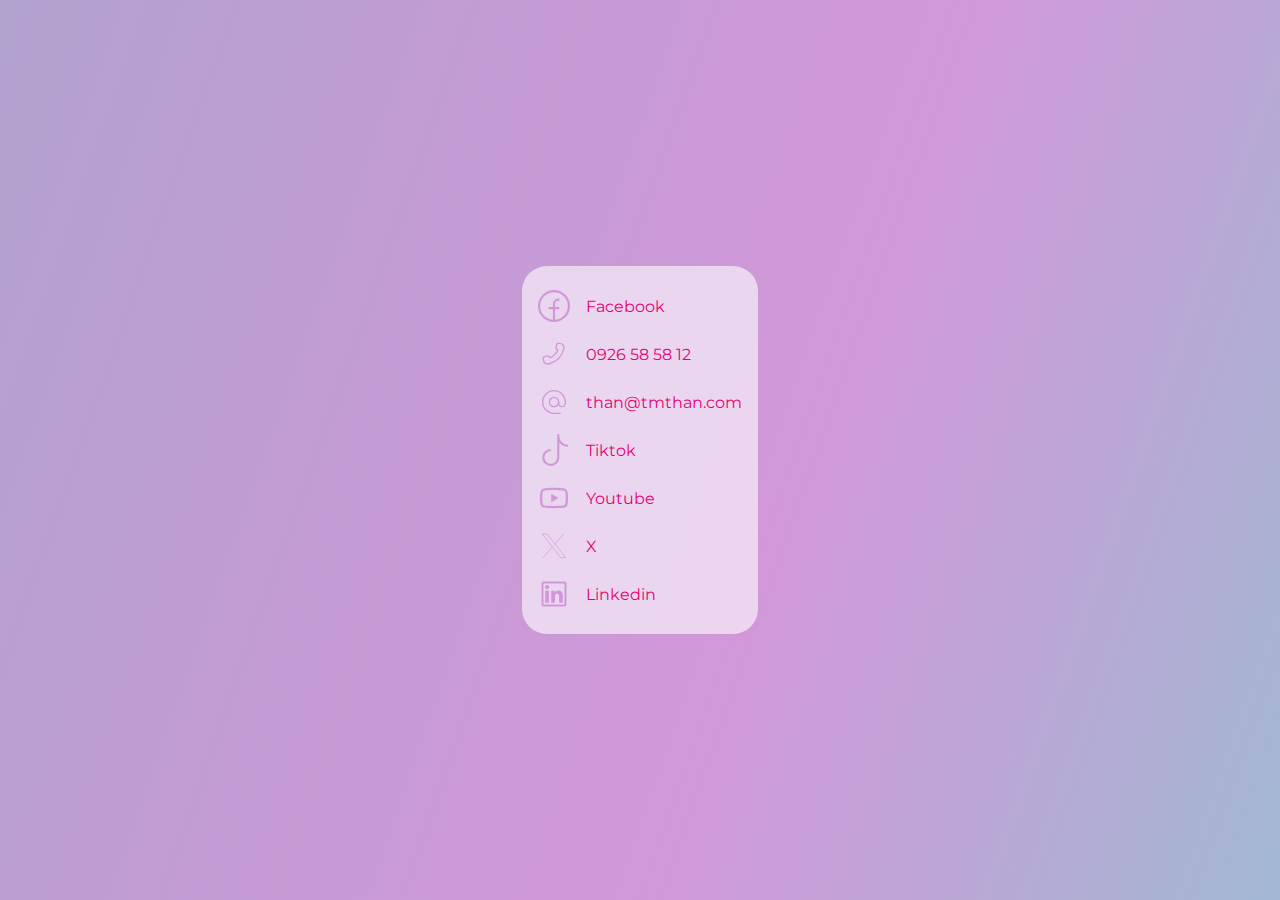
==== than/index.html @ bc6345c5 "feat: init" ====
<!DOCTYPE html>
<html lang="vi">
<head>
    <meta charset="UTF-8">
    <meta name="viewport" content="width=device-width, initial-scale=1.0">
    <link rel="preconnect" href="https://fonts.googleapis.com">
    <link rel="preconnect" href="https://fonts.gstatic.com" crossorigin>
    <link href="https://fonts.googleapis.com/css2?family=Comfortaa:wght@300..700&family=Montserrat:ital,wght@0,100..900;1,100..900&display=swap" rel="stylesheet">
    <link rel="icon" href="https://tmthan.com/wp-content/uploads/2015/10/a1dd81ac594b7b9b2d8034901131164a.jpeg" sizes="192x192" />
    <link rel="apple-touch-icon" href="https://tmthan.com/wp-content/uploads/2015/10/a1dd81ac594b7b9b2d8034901131164a.jpeg" />
    <style>
        @keyframes background-transform {
            0% {
                background-position: left;
            }
            50% {
                background-position: right;
            }
            100% {
                background-position: left;
            }
        }
        * {
            margin: 0;
            padding: 0;
        }
        body {
            background: -webkit-linear-gradient(bottom right, #96b6cc, #89c9ce, #d297d9, #B1A2CE);
            background-size: 200%;
            animation: background-transform 30s infinite;
            overflow: hidden;
            font-family: "Montserrat", sans-serif;
        }
        .wrap {
            height: 100vh;
            width: 100vw;
            display: flex;
            justify-content: center;
            align-items: center;
        }
        .block {
            border-radius: 25px;
            background: #ffffff99;
            padding: 1rem;
        }
        .line {
            display: flex;
            align-items: center;
            gap: 1rem;
            padding-top: 0.5rem;
            padding-bottom: 0.5rem;
        }
        .icon-img {
            width: 2rem;
            height: 2rem;
            object-fit: cover;
            border-radius: 50%;
        }
        .icon {
            color: #d297d9;
            height: 2rem;
            width: 2rem;
        }
        .link {
            color: #E90074;
            text-decoration: none;
        }
    </style>
    <title>Thân</title>
</head>
<body>
    <div class="wrap">
        <div class="block">
            <div class="line">
                <svg xmlns="http://www.w3.org/2000/svg" width="2em" height="2em" class="icon" viewBox="0 0 15 15"><path fill="none" stroke="currentColor" d="M7.5 14.5a7 7 0 1 1 0-14a7 7 0 0 1 0 14Zm0 0v-8a2 2 0 0 1 2-2h.5m-5 4h5"/></svg>
                <a class="link" href="https://facebook.com/dethuongvl">Facebook</a>
            </div>
            <div class="line">
                <svg xmlns="http://www.w3.org/2000/svg" width="2em" height="2em" viewBox="0 0 24 24" class="icon"><path fill="none" stroke="currentColor" stroke-linecap="round" stroke-linejoin="round" d="M19.506 7.96A16.027 16.027 0 0 1 7.96 19.506C5.819 20.051 4 18.21 4 16v-1c0-.552.449-.995.998-1.05a9.94 9.94 0 0 0 2.656-.639l1.52 1.52a12.049 12.049 0 0 0 5.657-5.657l-1.52-1.52a9.94 9.94 0 0 0 .64-2.656C14.005 4.448 14.448 4 15 4h1c2.21 0 4.051 1.819 3.506 3.96"/></svg>
                <a class="link" href="tel:0926585812">0926 58 58 12</a>
            </div>
            <div class="line">
                <svg xmlns="http://www.w3.org/2000/svg" width="2em" height="2em" viewBox="0 0 24 24" class="icon"><path fill="currentColor" d="M12 21q-1.864 0-3.507-.708q-1.643-.709-2.859-1.924t-1.925-2.856T3 12.003t.709-3.51Q4.417 6.85 5.63 5.634t2.857-1.925T11.997 3t3.51.709t2.859 1.924t1.925 2.857T21 12v.989q0 1.263-.868 2.137T18 16q-.894 0-1.63-.49q-.737-.49-1.09-1.306q-.57.821-1.425 1.308T12 16q-1.671 0-2.835-1.164Q8 13.67 8 12t1.165-2.835T12 8t2.836 1.165T16 12v.989q0 .822.589 1.417T18 15t1.412-.594t.588-1.418V12q0-3.35-2.325-5.675T12 4T6.325 6.325T4 12t2.325 5.675T12 20h5v1zm0-6q1.25 0 2.125-.875T15 12t-.875-2.125T12 9t-2.125.875T9 12t.875 2.125T12 15"/></svg>
                <a class="link" href="mailto:than@tmthan.com">than@tmthan.com</a>
            </div>
            <div class="line">
                <svg xmlns="http://www.w3.org/2000/svg" width="2em" height="2em" viewBox="0 0 15 15" class="icon"><path fill="currentColor" fill-rule="evenodd" d="M9 0h1v1a4 4 0 0 0 4 4v1a4.992 4.992 0 0 1-4-2v7a4 4 0 1 1-4-4v1a3 3 0 1 0 3 3z" clip-rule="evenodd"/></svg>
                <a class="link" href="https://www.tiktok.com/@____than">Tiktok</a>
            </div>
            <div class="line">
                <svg xmlns="http://www.w3.org/2000/svg" width="2em" height="2em" viewBox="0 0 1024 1024" class="icon"><path fill="currentColor" d="M960 509.2c0-2.2 0-4.7-.1-7.6c-.1-8.1-.3-17.2-.5-26.9c-.8-27.9-2.2-55.7-4.4-81.9c-3-36.1-7.4-66.2-13.4-88.8a139.52 139.52 0 0 0-98.3-98.5c-28.3-7.6-83.7-12.3-161.7-15.2c-37.1-1.4-76.8-2.3-116.5-2.8c-13.9-.2-26.8-.3-38.4-.4h-29.4c-11.6.1-24.5.2-38.4.4c-39.7.5-79.4 1.4-116.5 2.8c-78 3-133.5 7.7-161.7 15.2A139.35 139.35 0 0 0 82.4 304C76.3 326.6 72 356.7 69 392.8c-2.2 26.2-3.6 54-4.4 81.9c-.3 9.7-.4 18.8-.5 26.9c0 2.9-.1 5.4-.1 7.6v5.6c0 2.2 0 4.7.1 7.6c.1 8.1.3 17.2.5 26.9c.8 27.9 2.2 55.7 4.4 81.9c3 36.1 7.4 66.2 13.4 88.8c12.8 47.9 50.4 85.7 98.3 98.5c28.2 7.6 83.7 12.3 161.7 15.2c37.1 1.4 76.8 2.3 116.5 2.8c13.9.2 26.8.3 38.4.4h29.4c11.6-.1 24.5-.2 38.4-.4c39.7-.5 79.4-1.4 116.5-2.8c78-3 133.5-7.7 161.7-15.2c47.9-12.8 85.5-50.5 98.3-98.5c6.1-22.6 10.4-52.7 13.4-88.8c2.2-26.2 3.6-54 4.4-81.9c.3-9.7.4-18.8.5-26.9c0-2.9.1-5.4.1-7.6zm-72 5.2c0 2.1 0 4.4-.1 7.1c-.1 7.8-.3 16.4-.5 25.7c-.7 26.6-2.1 53.2-4.2 77.9c-2.7 32.2-6.5 58.6-11.2 76.3c-6.2 23.1-24.4 41.4-47.4 47.5c-21 5.6-73.9 10.1-145.8 12.8c-36.4 1.4-75.6 2.3-114.7 2.8c-13.7.2-26.4.3-37.8.3h-28.6l-37.8-.3c-39.1-.5-78.2-1.4-114.7-2.8c-71.9-2.8-124.9-7.2-145.8-12.8c-23-6.2-41.2-24.4-47.4-47.5c-4.7-17.7-8.5-44.1-11.2-76.3c-2.1-24.7-3.4-51.3-4.2-77.9c-.3-9.3-.4-18-.5-25.7c0-2.7-.1-5.1-.1-7.1v-4.8c0-2.1 0-4.4.1-7.1c.1-7.8.3-16.4.5-25.7c.7-26.6 2.1-53.2 4.2-77.9c2.7-32.2 6.5-58.6 11.2-76.3c6.2-23.1 24.4-41.4 47.4-47.5c21-5.6 73.9-10.1 145.8-12.8c36.4-1.4 75.6-2.3 114.7-2.8c13.7-.2 26.4-.3 37.8-.3h28.6l37.8.3c39.1.5 78.2 1.4 114.7 2.8c71.9 2.8 124.9 7.2 145.8 12.8c23 6.2 41.2 24.4 47.4 47.5c4.7 17.7 8.5 44.1 11.2 76.3c2.1 24.7 3.4 51.3 4.2 77.9c.3 9.3.4 18 .5 25.7c0 2.7.1 5.1.1 7.1zM423 646l232-135l-232-133z"/></svg>
                <a class="link" href="https://www.youtube.com/channel/UCdD3ZZ4MtwkYNbpU5Ef5R7w">Youtube</a>
            </div>
            <div class="line">
                <svg xmlns="http://www.w3.org/2000/svg" width="2em" height="2em" viewBox="0 0 48 48" class="icon"><path fill="none" stroke="currentColor" stroke-linecap="round" stroke-linejoin="round" d="M21.604 25.622L7.693 41.498M37.924 6.502L25.554 21.07M6.61 6.5l27.44 35h7.56l-27.439-35z"/></svg>
                <a class="link" href="https://x.com/tranminhthan">X</a>
            </div>
            <div class="line">
                <svg xmlns="http://www.w3.org/2000/svg" width="2em" height="2em" viewBox="0 0 1024 1024" class="icon"><path fill="currentColor" d="M847.7 112H176.3c-35.5 0-64.3 28.8-64.3 64.3v671.4c0 35.5 28.8 64.3 64.3 64.3h671.4c35.5 0 64.3-28.8 64.3-64.3V176.3c0-35.5-28.8-64.3-64.3-64.3m0 736q-671.7-.15-671.7-.3q.15-671.7.3-671.7q671.7.15 671.7.3q-.15 671.7-.3 671.7M230.6 411.9h118.7v381.8H230.6zm59.4-52.2c37.9 0 68.8-30.8 68.8-68.8a68.8 68.8 0 1 0-137.6 0c-.1 38 30.7 68.8 68.8 68.8m252.3 245.1c0-49.8 9.5-98 71.2-98c60.8 0 61.7 56.9 61.7 101.2v185.7h118.6V584.3c0-102.8-22.2-181.9-142.3-181.9c-57.7 0-96.4 31.7-112.3 61.7h-1.6v-52.2H423.7v381.8h118.6z"/></svg>
                <a class="link" href="https://www.linkedin.com/in/than-tran-008176224/">Linkedin</a>
            </div>
        </div>
    </div>
    <!-- https://iconify.design/ -->
</body>
</html>
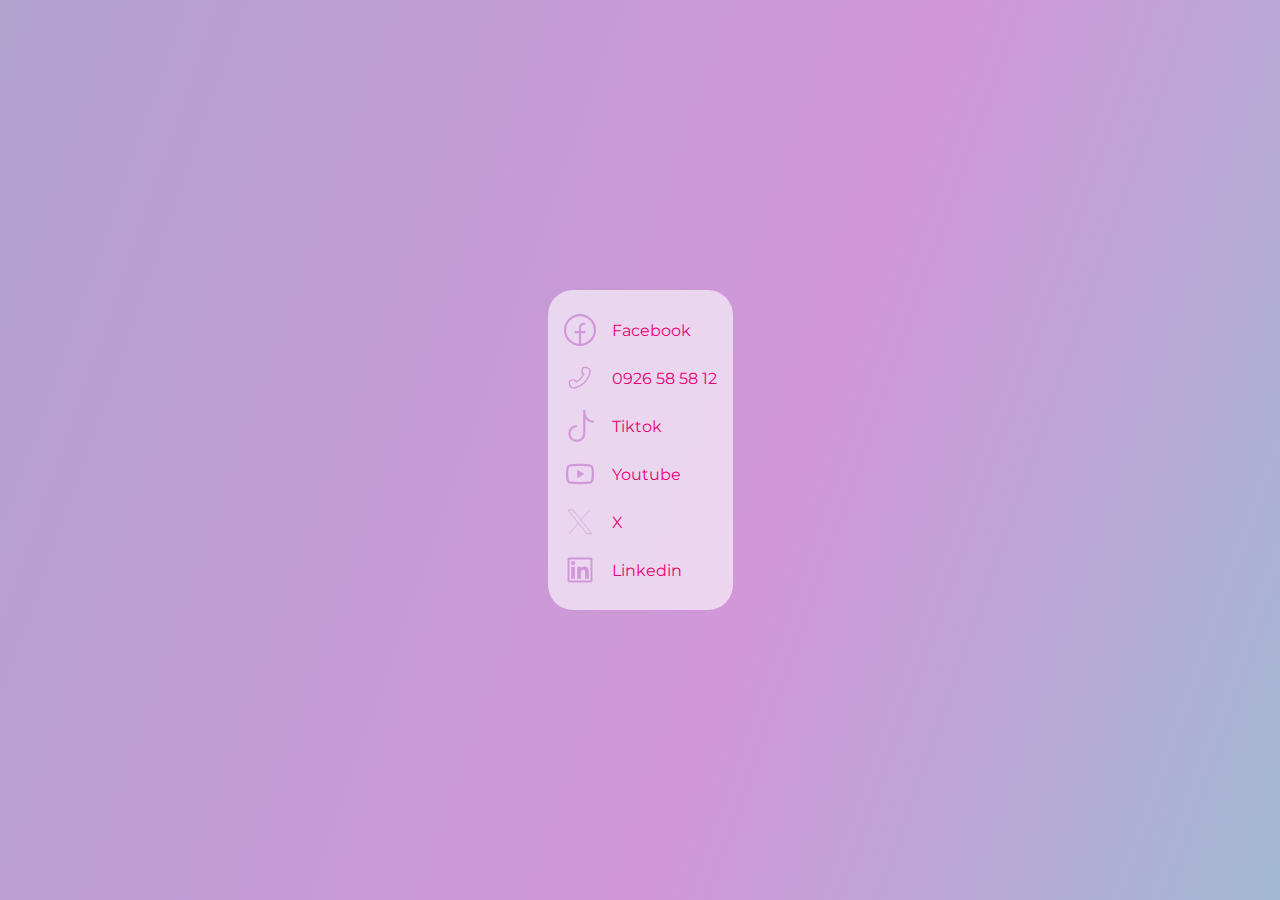
==== commit 2fb9c5e5: "an email cua than" ====
--- a/than/index.html
+++ b/than/index.html
@@ -79,10 +79,10 @@
                 <svg xmlns="http://www.w3.org/2000/svg" width="2em" height="2em" viewBox="0 0 24 24" class="icon"><path fill="none" stroke="currentColor" stroke-linecap="round" stroke-linejoin="round" d="M19.506 7.96A16.027 16.027 0 0 1 7.96 19.506C5.819 20.051 4 18.21 4 16v-1c0-.552.449-.995.998-1.05a9.94 9.94 0 0 0 2.656-.639l1.52 1.52a12.049 12.049 0 0 0 5.657-5.657l-1.52-1.52a9.94 9.94 0 0 0 .64-2.656C14.005 4.448 14.448 4 15 4h1c2.21 0 4.051 1.819 3.506 3.96"/></svg>
                 <a class="link" href="tel:0926585812">0926 58 58 12</a>
             </div>
-            <div class="line">
+            <!-- <div class="line">
                 <svg xmlns="http://www.w3.org/2000/svg" width="2em" height="2em" viewBox="0 0 24 24" class="icon"><path fill="currentColor" d="M12 21q-1.864 0-3.507-.708q-1.643-.709-2.859-1.924t-1.925-2.856T3 12.003t.709-3.51Q4.417 6.85 5.63 5.634t2.857-1.925T11.997 3t3.51.709t2.859 1.924t1.925 2.857T21 12v.989q0 1.263-.868 2.137T18 16q-.894 0-1.63-.49q-.737-.49-1.09-1.306q-.57.821-1.425 1.308T12 16q-1.671 0-2.835-1.164Q8 13.67 8 12t1.165-2.835T12 8t2.836 1.165T16 12v.989q0 .822.589 1.417T18 15t1.412-.594t.588-1.418V12q0-3.35-2.325-5.675T12 4T6.325 6.325T4 12t2.325 5.675T12 20h5v1zm0-6q1.25 0 2.125-.875T15 12t-.875-2.125T12 9t-2.125.875T9 12t.875 2.125T12 15"/></svg>
                 <a class="link" href="mailto:than@tmthan.com">than@tmthan.com</a>
-            </div>
+            </div> -->
             <div class="line">
                 <svg xmlns="http://www.w3.org/2000/svg" width="2em" height="2em" viewBox="0 0 15 15" class="icon"><path fill="currentColor" fill-rule="evenodd" d="M9 0h1v1a4 4 0 0 0 4 4v1a4.992 4.992 0 0 1-4-2v7a4 4 0 1 1-4-4v1a3 3 0 1 0 3 3z" clip-rule="evenodd"/></svg>
                 <a class="link" href="https://www.tiktok.com/@____than">Tiktok</a>
